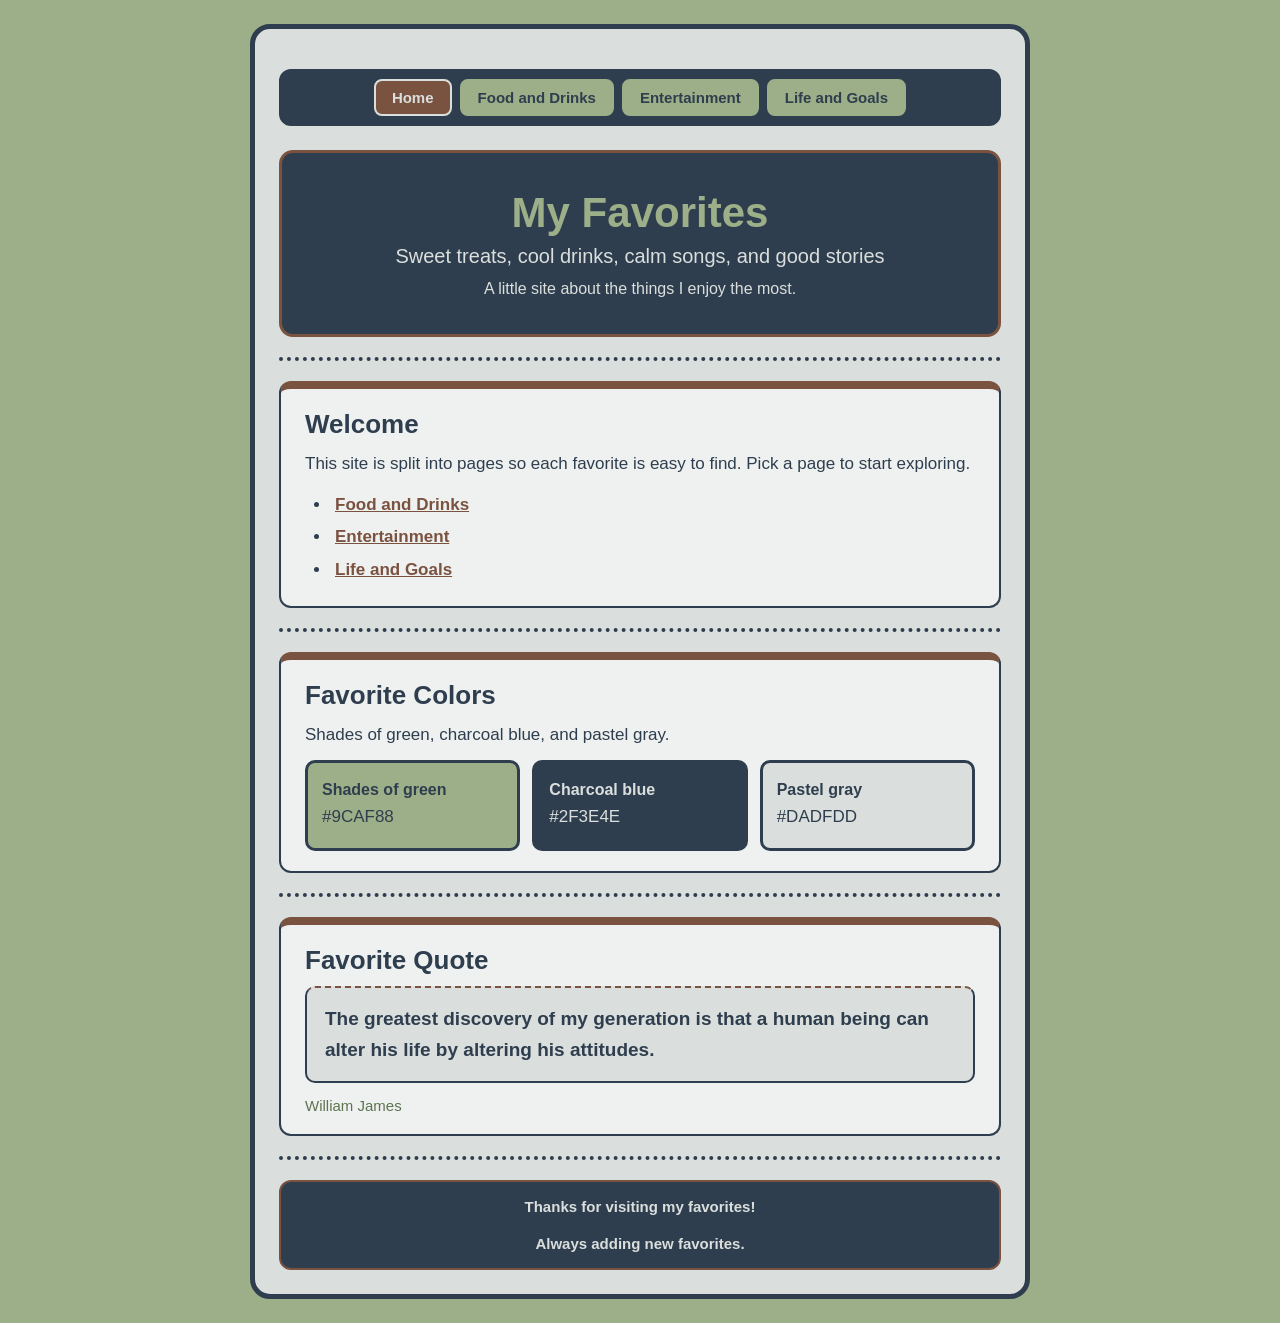
==== index.html @ 72d91fed "Add files via upload" ====
<!DOCTYPE html>
<html lang="en">
<head>
  <meta charset="UTF-8">
  <meta name="viewport" content="width=device-width, initial-scale=1">
  <title>My Favorites | My Favorites</title>
  <link rel="stylesheet" href="favorites.css">
</head>
<body>

  <div id="page" class="wrapper">

    <nav id="menu" class="menu">
      <ul class="menu-list">
        <li><a class="menu-link active" href="index.html">Home</a></li>
        <li><a class="menu-link" href="food.html">Food and Drinks</a></li>
        <li><a class="menu-link" href="entertainment.html">Entertainment</a></li>
        <li><a class="menu-link" href="life.html">Life and Goals</a></li>
      </ul>
    </nav>

    <header id="top" class="hero">
      <h1>My Favorites</h1>
      <h2>Sweet treats, cool drinks, calm songs, and good stories</h2>
      <p>A little site about the things I enjoy the most.</p>
    </header>

    <hr class="divider">

    <main>

      <section id="intro" class="card">
        <h3>Welcome</h3>
        <p>This site is split into pages so each favorite is easy to find. Pick a page to start exploring.</p>
        <ul class="fav-list">
          <li><a class="text-link" href="food.html">Food and Drinks</a></li>
          <li><a class="text-link" href="entertainment.html">Entertainment</a></li>
          <li><a class="text-link" href="life.html">Life and Goals</a></li>
        </ul>
      </section>

      <hr class="divider">

      <section id="colors" class="card">
        <h3>Favorite Colors</h3>
        <p>Shades of green, charcoal blue, and pastel gray.</p>
        <div class="swatch-row">
          <div id="swatch-green" class="swatch">
            <h5>Shades of green</h5>
            <p>#9CAF88</p>
          </div>
          <div id="swatch-blue" class="swatch">
            <h5>Charcoal blue</h5>
            <p>#2F3E4E</p>
          </div>
          <div id="swatch-gray" class="swatch">
            <h5>Pastel gray</h5>
            <p>#DADFDD</p>
          </div>
        </div>
      </section>

      <hr class="divider">

      <section id="quote" class="card">
        <h3>Favorite Quote</h3>
        <p class="quote">The greatest discovery of my generation is that a human being can alter his life by altering his attitudes.</p>
        <h6>William James</h6>
      </section>

    </main>

    <hr class="divider">

    <footer id="bottom" class="footer">
      <p>Thanks for visiting my favorites!</p>
      <br>
      <p>Always adding new favorites.</p>
    </footer>

  </div>

</body>
</html>
---- favorites.css ----
/* Palette (HTML colors)
   Sage green:    #9CAF88
   Charcoal blue: #2F3E4E
   Pastel gray:   #DADFDD
   Cocoa brown:   #7A5240  (accent, for the chocolate theme)
*/

* {
  box-sizing: border-box;
}

html {
  scroll-behavior: smooth;
}

body {
  margin: 0;
  padding: 24px;
  background-color: #9CAF88;
  color: #2F3E4E;
  font-family: Verdana, Geneva, sans-serif;
  font-size: 17px;
  font-weight: 400;
}

#page {
  max-width: 780px;
  margin: 0 auto;
  padding: 24px;
  background-color: #DADFDD;
  border: 5px solid #2F3E4E;
  border-radius: 20px;
}

/* Hero */
.hero {
  padding: 36px 24px;
  background-color: #2F3E4E;
  color: #DADFDD;
  border-style: solid;
  border-width: 3px;
  border-color: #7A5240;
  border-radius: 14px;
  text-align: center;
}

.hero h1 {
  margin: 0 0 8px 0;
  font-size: 42px;
  font-weight: 700;
  color: #9CAF88;
}

.hero h2 {
  margin: 0 0 12px 0;
  font-size: 20px;
  font-weight: 400;
}

.hero p {
  margin: 0;
  font-size: 16px;
}

/* Menu */
.menu {
  margin: 16px 0 24px 0;
  padding: 8px;
  background-color: #2F3E4E;
  border: 2px solid #2F3E4E;
  border-radius: 12px;
}

.menu-list {
  display: flex;
  flex-wrap: wrap;
  justify-content: center;
  gap: 8px;
  margin: 0;
  padding: 0;
  list-style: none;
}

.menu-link {
  display: block;
  padding: 8px 16px;
  color: #2F3E4E;
  background-color: #9CAF88;
  border: 2px solid #9CAF88;
  border-radius: 8px;
  font-size: 15px;
  font-weight: 700;
  text-decoration: none;
}

/* Cards and dividers */
.card {
  padding: 20px 24px;
  background-color: rgb(238, 241, 240);
  border-style: solid;
  border-width: 2px;
  border-color: #2F3E4E;
  border-top-style: solid;
  border-top-width: 8px;
  border-top-color: #7A5240;
  border-radius: 12px;
}

.card h3 {
  margin: 0 0 10px 0;
  font-size: 26px;
  font-weight: 700;
}

.card h4 {
  margin: 16px 0 6px 0;
  font-size: 19px;
  font-weight: 700;
  color: #7A5240;
}

.card h5 {
  margin: 0 0 4px 0;
  font-size: 16px;
  font-weight: 700;
}

.card h6 {
  margin: 14px 0 0 0;
  font-size: 15px;
  font-weight: 400;
  color: #5E7350;
}

.card p {
  margin: 0 0 12px 0;
  line-height: 1.6;
}

.divider {
  margin: 20px 0;
  border: none;
  border-top-style: dotted;
  border-top-width: 4px;
  border-top-color: #2F3E4E;
}

.highlight {
  background-color: #DADFDD;
  border-color: #2F3E4E;
  border-top-color: #9CAF88;
}

.note {
  padding: 10px 14px;
  background-color: #DADFDD;
  border: 2px dashed #7A5240;
  border-radius: 8px;
  font-weight: 700;
}

/* Lists */
.fav-list {
  margin: 0;
  padding-left: 26px;
  line-height: 1.9;
}

.fav-list li {
  padding-left: 4px;
}

/* Color swatches */
.swatch-row {
  display: flex;
  flex-wrap: wrap;
  gap: 12px;
}

.swatch {
  flex: 1 1 160px;
  padding: 18px 14px;
  border: 3px solid #2F3E4E;
  border-radius: 10px;
}

.swatch p {
  margin: 0;
}

#swatch-green {
  background-color: #9CAF88;
  color: #2F3E4E;
}

#swatch-blue {
  background-color: #2F3E4E;
  color: #DADFDD;
}

#swatch-gray {
  background-color: #DADFDD;
  color: #2F3E4E;
}

/* Footer */
.footer {
  padding: 16px;
  background-color: #2F3E4E;
  color: #DADFDD;
  border: 2px solid #7A5240;
  border-radius: 12px;
  text-align: center;
}

.footer p {
  margin: 0;
  font-size: 15px;
  font-weight: 700;
}

@media (max-width: 480px) {
  body { padding: 10px; }
  #page { padding: 14px; }
  .hero h1 { font-size: 32px; }
}

/* Quote */
.quote {
  padding: 16px 18px;
  background-color: #DADFDD;
  border-style: solid;
  border-width: 2px;
  border-color: #2F3E4E;
  border-top-style: dashed;
  border-top-color: #7A5240;
  border-radius: 10px;
  font-size: 19px;
  font-weight: 700;
  line-height: 1.7;
}

/* Page links */
.menu-link.active {
  color: #DADFDD;
  background-color: #7A5240;
  border-color: #DADFDD;
}

.text-link {
  color: #7A5240;
  font-weight: 700;
}
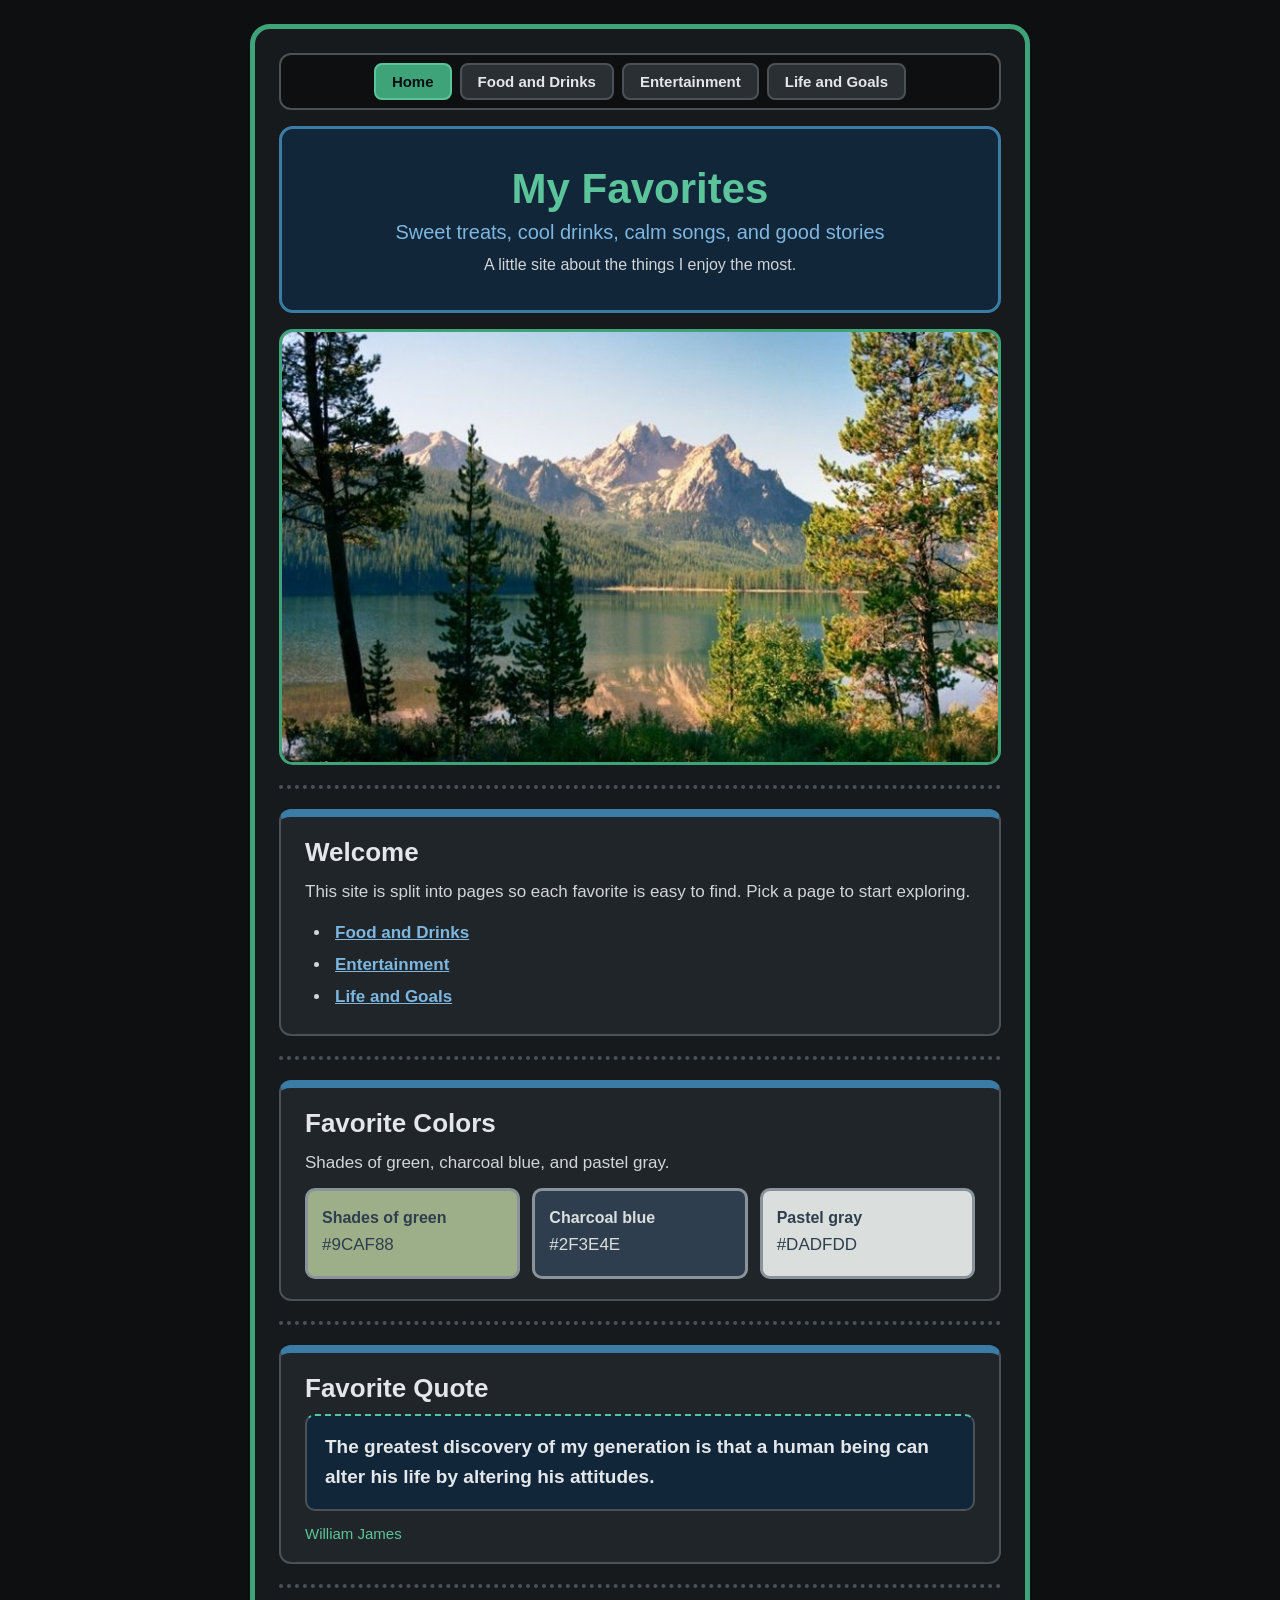
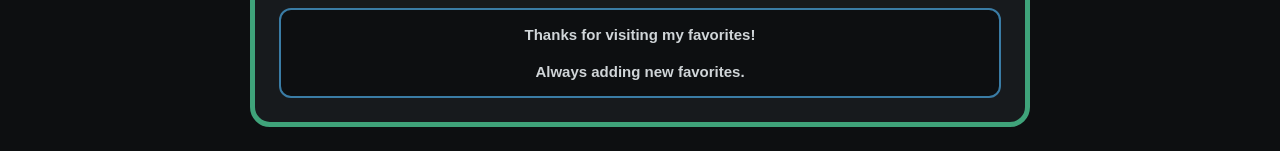
==== commit 437a53e2: "Add files via upload" ====
--- a/index.html
+++ b/index.html
@@ -24,6 +24,8 @@
       <h2>Sweet treats, cool drinks, calm songs, and good stories</h2>
       <p>A little site about the things I enjoy the most.</p>
     </header>
+
+    <img class="banner" src="home.jpg" alt="Illustration of mountains, a forest, a river, and birds under a crescent moon">
 
     <hr class="divider">
 
--- a/favorites.css
+++ b/favorites.css
@@ -1,8 +1,8 @@
 /* Palette (HTML colors)
-   Sage green:    #9CAF88
-   Charcoal blue: #2F3E4E
-   Pastel gray:   #DADFDD
-   Cocoa brown:   #7A5240  (accent, for the chocolate theme)
+   Black:        #0D0F11
+   Grays:        #171A1D, #20252A, #2A2F33, #4A5258, #8A9399, #D0D5D8, #E3E7E9
+   Greens:       #17503E (dark), #3FA37A (medium), #5CC49A (light)
+   Blues:        #12263A (navy), #3A7CA5 (medium), #7DB7E0 (light)
 */
 
 * {
@@ -16,8 +16,8 @@
 body {
   margin: 0;
   padding: 24px;
-  background-color: #9CAF88;
-  color: #2F3E4E;
+  background-color: #0D0F11;
+  color: #D0D5D8;
   font-family: Verdana, Geneva, sans-serif;
   font-size: 17px;
   font-weight: 400;
@@ -27,19 +27,19 @@
   max-width: 780px;
   margin: 0 auto;
   padding: 24px;
-  background-color: #DADFDD;
-  border: 5px solid #2F3E4E;
+  background-color: #171A1D;
+  border: 5px solid #3FA37A;
   border-radius: 20px;
 }
 
-/* Hero */
+/* Hero and banner image */
 .hero {
   padding: 36px 24px;
-  background-color: #2F3E4E;
-  color: #DADFDD;
+  background-color: #12263A;
+  color: #D0D5D8;
   border-style: solid;
   border-width: 3px;
-  border-color: #7A5240;
+  border-color: #3A7CA5;
   border-radius: 14px;
   text-align: center;
 }
@@ -48,26 +48,36 @@
   margin: 0 0 8px 0;
   font-size: 42px;
   font-weight: 700;
-  color: #9CAF88;
+  color: #5CC49A;
 }
 
 .hero h2 {
   margin: 0 0 12px 0;
   font-size: 20px;
   font-weight: 400;
+  color: #7DB7E0;
 }
 
 .hero p {
   margin: 0;
   font-size: 16px;
+}
+
+.banner {
+  display: block;
+  width: 100%;
+  height: auto;
+  margin: 16px 0 0 0;
+  border: 3px solid #3FA37A;
+  border-radius: 14px;
 }
 
 /* Menu */
 .menu {
-  margin: 16px 0 24px 0;
+  margin: 0 0 16px 0;
   padding: 8px;
-  background-color: #2F3E4E;
-  border: 2px solid #2F3E4E;
+  background-color: #0D0F11;
+  border: 2px solid #4A5258;
   border-radius: 12px;
 }
 
@@ -84,25 +94,31 @@
 .menu-link {
   display: block;
   padding: 8px 16px;
-  color: #2F3E4E;
-  background-color: #9CAF88;
-  border: 2px solid #9CAF88;
+  color: #E3E7E9;
+  background-color: #2A2F33;
+  border: 2px solid #4A5258;
   border-radius: 8px;
   font-size: 15px;
   font-weight: 700;
   text-decoration: none;
+}
+
+.menu-link.active {
+  color: #0D0F11;
+  background-color: #3FA37A;
+  border-color: #5CC49A;
 }
 
 /* Cards and dividers */
 .card {
   padding: 20px 24px;
-  background-color: rgb(238, 241, 240);
+  background-color: #20252A;
   border-style: solid;
   border-width: 2px;
-  border-color: #2F3E4E;
+  border-color: #4A5258;
   border-top-style: solid;
   border-top-width: 8px;
-  border-top-color: #7A5240;
+  border-top-color: #3A7CA5;
   border-radius: 12px;
 }
 
@@ -110,13 +126,14 @@
   margin: 0 0 10px 0;
   font-size: 26px;
   font-weight: 700;
+  color: #E3E7E9;
 }
 
 .card h4 {
   margin: 16px 0 6px 0;
   font-size: 19px;
   font-weight: 700;
-  color: #7A5240;
+  color: #7DB7E0;
 }
 
 .card h5 {
@@ -129,7 +146,16 @@
   margin: 14px 0 0 0;
   font-size: 15px;
   font-weight: 400;
-  color: #5E7350;
+  color: #5CC49A;
+}
+.photo {
+  display: block;
+  width: 100%;
+  max-width: 420px;
+  height: auto;
+  margin: 0 auto 14px auto;
+  border: 3px solid #3FA37A;
+  border-radius: 12px;
 }
 
 .card p {
@@ -142,20 +168,20 @@
   border: none;
   border-top-style: dotted;
   border-top-width: 4px;
-  border-top-color: #2F3E4E;
+  border-top-color: #4A5258;
 }
 
 .highlight {
-  background-color: #DADFDD;
-  border-color: #2F3E4E;
-  border-top-color: #9CAF88;
+  background-color: #1B2B2A;
+  border-top-color: #3FA37A;
 }
 
 .note {
   padding: 10px 14px;
-  background-color: #DADFDD;
-  border: 2px dashed #7A5240;
+  background-color: #12263A;
+  border: 2px dashed #3FA37A;
   border-radius: 8px;
+  color: #E3E7E9;
   font-weight: 700;
 }
 
@@ -170,7 +196,12 @@
   padding-left: 4px;
 }
 
-/* Color swatches */
+.text-link {
+  color: #7DB7E0;
+  font-weight: 700;
+}
+
+/* Color swatches (these show my favorite colors) */
 .swatch-row {
   display: flex;
   flex-wrap: wrap;
@@ -180,7 +211,7 @@
 .swatch {
   flex: 1 1 160px;
   padding: 18px 14px;
-  border: 3px solid #2F3E4E;
+  border: 3px solid #8A9399;
   border-radius: 10px;
 }
 
@@ -203,12 +234,28 @@
   color: #2F3E4E;
 }
 
+/* Quote */
+.quote {
+  padding: 16px 18px;
+  background-color: #12263A;
+  border-style: solid;
+  border-width: 2px;
+  border-color: #4A5258;
+  border-top-style: dashed;
+  border-top-color: #5CC49A;
+  border-radius: 10px;
+  color: #E3E7E9;
+  font-size: 19px;
+  font-weight: 700;
+  line-height: 1.7;
+}
+
 /* Footer */
 .footer {
   padding: 16px;
-  background-color: #2F3E4E;
-  color: #DADFDD;
-  border: 2px solid #7A5240;
+  background-color: #0D0F11;
+  color: #D0D5D8;
+  border: 2px solid #3A7CA5;
   border-radius: 12px;
   text-align: center;
 }
@@ -223,31 +270,4 @@
   body { padding: 10px; }
   #page { padding: 14px; }
   .hero h1 { font-size: 32px; }
-}
-
-/* Quote */
-.quote {
-  padding: 16px 18px;
-  background-color: #DADFDD;
-  border-style: solid;
-  border-width: 2px;
-  border-color: #2F3E4E;
-  border-top-style: dashed;
-  border-top-color: #7A5240;
-  border-radius: 10px;
-  font-size: 19px;
-  font-weight: 700;
-  line-height: 1.7;
-}
-
-/* Page links */
-.menu-link.active {
-  color: #DADFDD;
-  background-color: #7A5240;
-  border-color: #DADFDD;
-}
-
-.text-link {
-  color: #7A5240;
-  font-weight: 700;
 }
